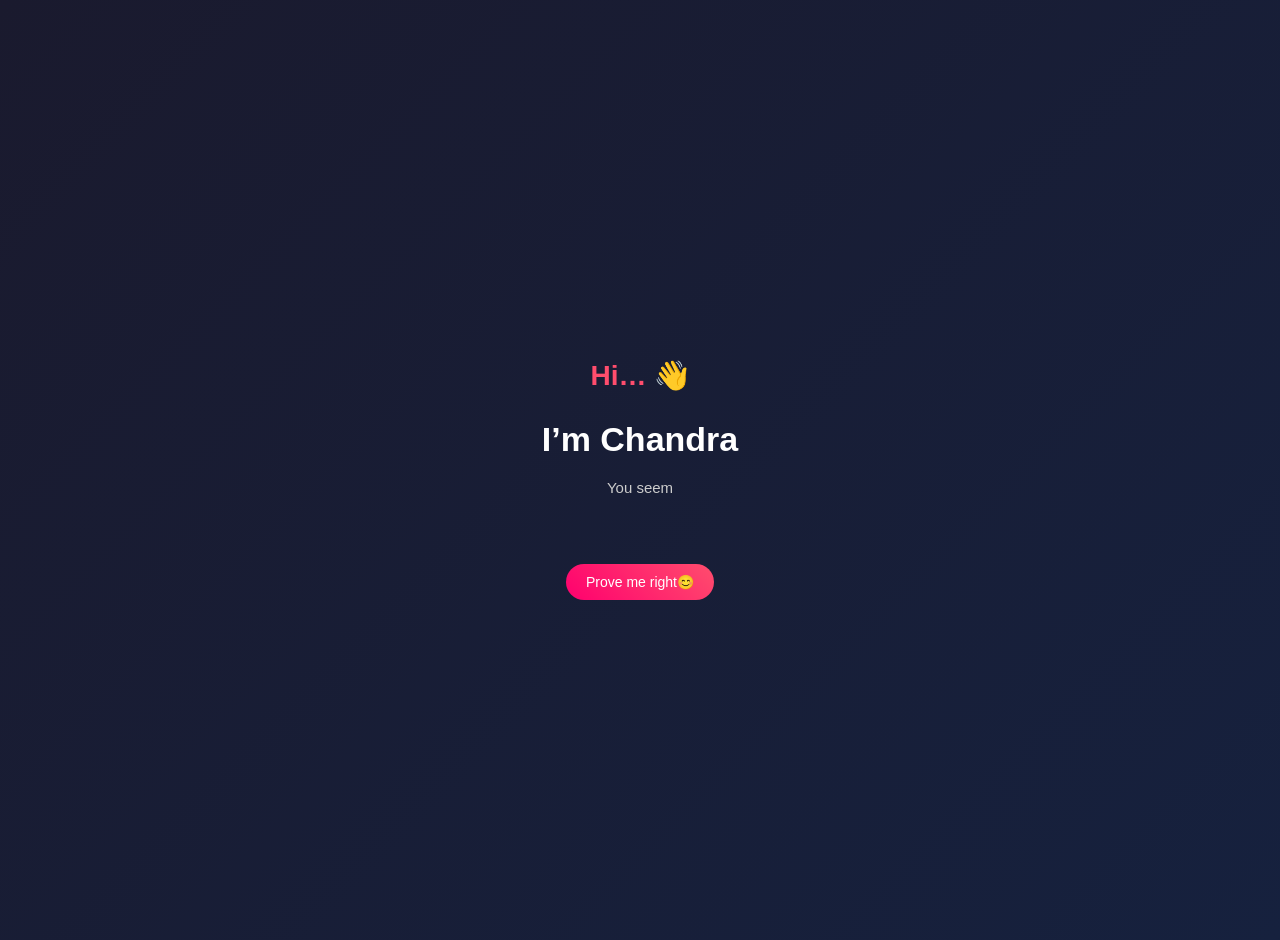
==== index.html @ 7e2e6ef8 "Add files via upload" ====
<!DOCTYPE html>
<html lang="en">
<head>
<meta charset="UTF-8">
<meta name="viewport" content="width=device-width, initial-scale=1.0">
<title>Hey You 😊</title>

<link rel="stylesheet" href="style.css">
</head>

<body>

<div class="container">

  <h1>Hi… 👋</h1>
  <h2>I’m Chandra</h2>

  <p class="line" id="typing"></p>

  <button onclick="goNext()"> Prove me right😊</button>

</div>

<script src="script.js"></script>

</body>
</html>
---- style.css ----
body {
  margin: 0;
  padding: 0;
  font-family: 'Segoe UI', sans-serif;
  background: linear-gradient(135deg, #1a1a2e, #16213e);
  color: white;
}

/* Center content */
.container {
  height: 100vh;
  display: flex;
  flex-direction: column;
  justify-content: center;
  align-items: center;
  text-align: center;
  padding: 20px;
}

/* Text */
h1 {
  font-size: 28px;
  color: #ff4d6d;
}

h2 {
  font-size: 34px;
  margin: 10px 0;
}

.line {
  font-size: 15px;
  color: #ccc;
  margin-top: 10px;
  min-height: 40px;
  max-width: 300px;
}

/* Button */
button {
  margin-top: 30px;
  padding: 10px 20px;
  border: none;
  border-radius: 25px;
  background: linear-gradient(45deg, #ff006e, #ff4d6d);
  color: white;
  font-size: 14px;
  cursor: pointer;
  transition: 0.3s;
}

button:hover {
  transform: scale(1.05);
}
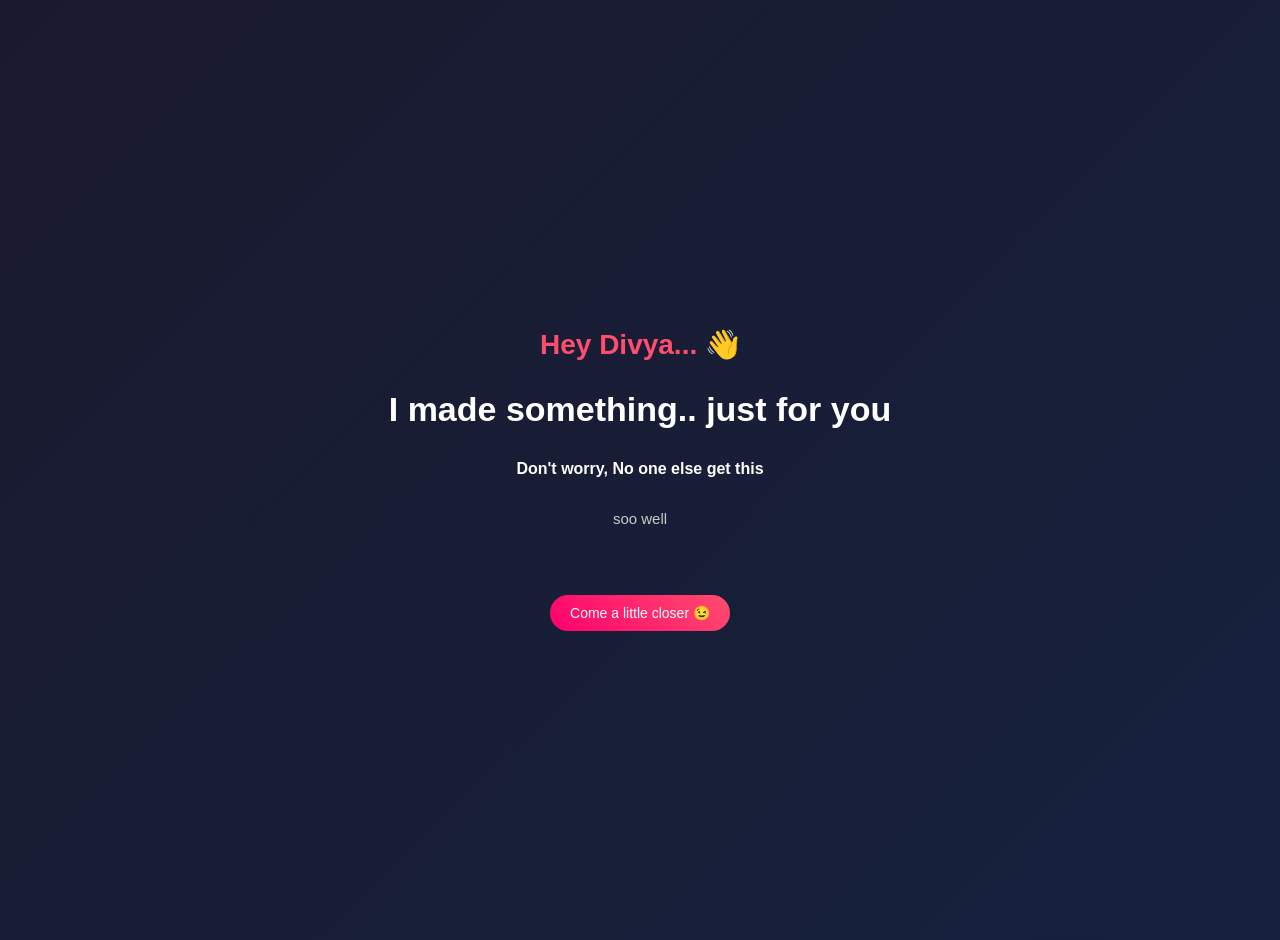
==== commit 2bfd2eba: "Add files via upload" ====
--- a/index.html
+++ b/index.html
@@ -12,12 +12,13 @@
 
 <div class="container">
 
-  <h1>Hi… 👋</h1>
-  <h2>I’m Chandra</h2>
+  <h1>Hey Divya... 👋</h1>
+  <h2>I made something.. just for you </h2>
+  <h4>Don't worry, No one else get this</h4>
 
   <p class="line" id="typing"></p>
 
-  <button onclick="goNext()"> Prove me right😊</button>
+  <button onclick="goNext()"> Come a little closer 😉</button>
 
 </div>
 
